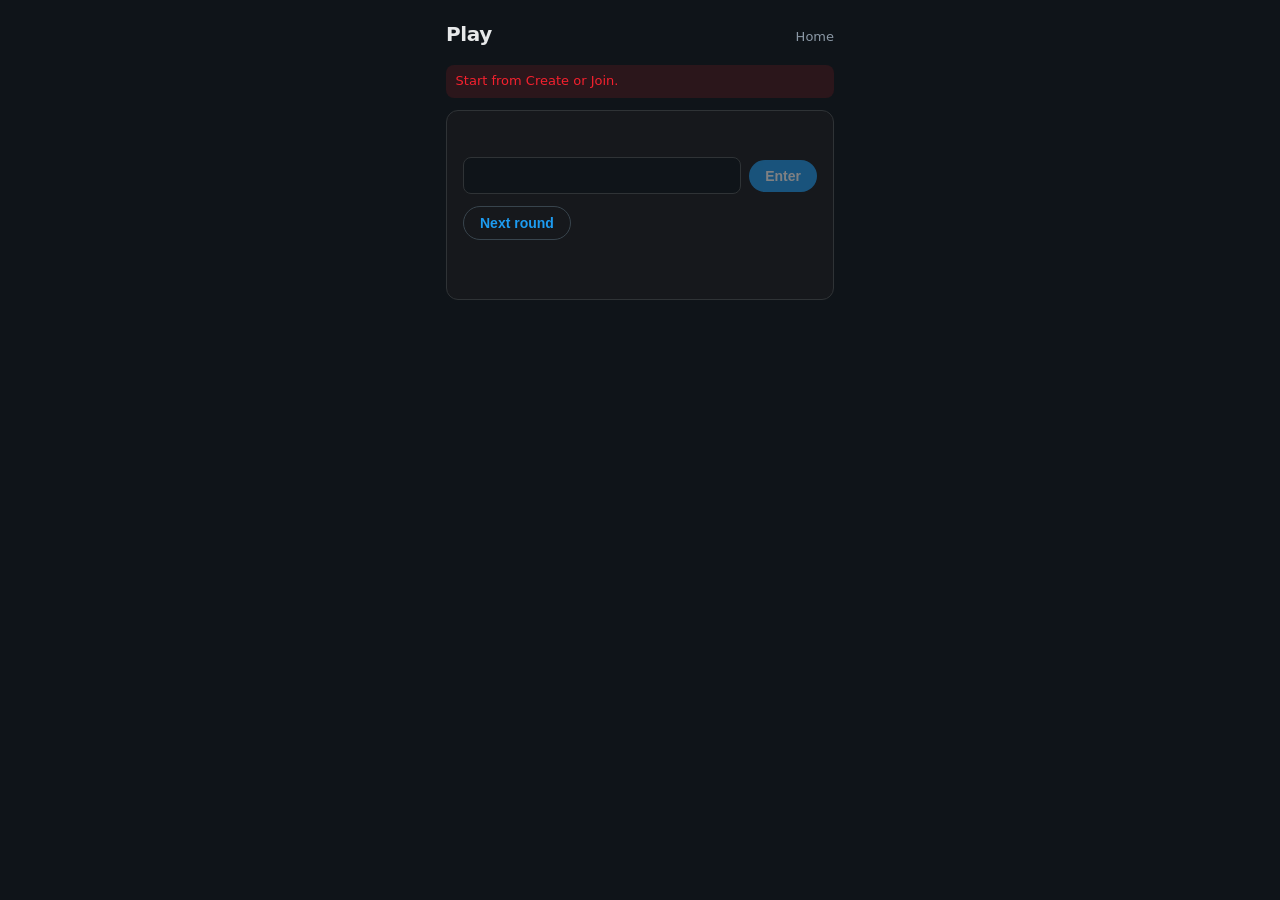
==== frontend/game.html @ 972ef59d "Initialcommit: Multiplayer wordle" ====
<!doctype html>
<html lang="en">
  <head>
    <meta charset="UTF-8" />
    <meta name="viewport" content="width=device-width, initial-scale=1.0" />
    <title>Play</title>
    <link rel="stylesheet" href="./style.css" />
  </head>
  <body>
    <main class="container">
      <header class="app-header">
        <h1 class="app-title" id="pageTitle">Play</h1>
        <a class="link-quiet" href="./index.html">Home</a>
      </header>
      <p id="metaLine" class="meta-line"></p>
      <p id="statusMessage" class="flash" role="alert" hidden></p>

      <section class="card card--game">
        <div id="wordlePanel">
          <div id="winnerBanner" class="banner"></div>
          <div class="guess-entry">
            <input id="guessInput" type="text" maxlength="5" autocomplete="off" spellcheck="false" />
            <button type="button" id="guessBtn">Enter</button>
          </div>
        </div>

        <div id="hangmanPanel" class="hidden">
          <div id="hangmanFigure" class="hangman-figure" aria-hidden="true">
            <svg id="hangmanSvg" class="hangman-svg" viewBox="0 0 240 280" xmlns="http://www.w3.org/2000/svg">
              <g class="hangman-gallows" stroke="#5c6e7a" stroke-width="4" fill="none" stroke-linecap="round">
                <line x1="30" y1="258" x2="210" y2="258" />
                <line x1="55" y1="258" x2="55" y2="38" />
                <line x1="55" y1="38" x2="155" y2="38" />
                <line x1="155" y1="38" x2="155" y2="68" />
              </g>
              <g class="hangman-person" stroke="#e7e9ea" stroke-width="3.5" fill="none" stroke-linecap="round" stroke-linejoin="round">
                <circle class="hangman-limb" data-limb="1" cx="155" cy="92" r="22" />
                <line class="hangman-limb" data-limb="2" x1="155" y1="114" x2="155" y2="178" />
                <line class="hangman-limb" data-limb="3" x1="155" y1="132" x2="105" y2="162" />
                <line class="hangman-limb" data-limb="4" x1="155" y1="132" x2="205" y2="162" />
                <line class="hangman-limb" data-limb="5" x1="155" y1="178" x2="115" y2="238" />
                <line class="hangman-limb" data-limb="6" x1="155" y1="178" x2="195" y2="238" />
              </g>
            </svg>
          </div>
          <div id="hangmanMask" class="hangman-mask"></div>
          <p id="hangmanStrikes" class="meta-line"></p>
          <p id="hangmanLetters" class="subtle"></p>
          <div class="guess-entry">
            <input id="hangmanLetter" type="text" maxlength="1" autocomplete="off" spellcheck="false" />
            <button type="button" id="hangmanBtn">Letter</button>
          </div>
          <div id="hangmanBanner" class="banner"></div>
        </div>

        <div class="host-actions">
          <button type="button" id="nextGameBtn" class="btn-secondary">Next round</button>
          <button type="button" id="startNextRoundBtn" class="hidden btn-secondary">Start next</button>
        </div>
        <div id="answerReveal" class="answer-reveal"></div>
        <div id="guesses" class="guess-history"></div>
      </section>
    </main>
    <script src="./common.js"></script>
    <script src="./game.js"></script>
  </body>
</html>
---- frontend/style.css ----
* {
  box-sizing: border-box;
}

body {
  font-family: system-ui, -apple-system, "Segoe UI", Roboto, sans-serif;
  margin: 0;
  min-height: 100vh;
  background: #0f1419;
  color: #e7e9ea;
  font-size: 15px;
  line-height: 1.45;
}

.container {
  max-width: 420px;
  margin: 0 auto;
  padding: 1.25rem 1rem 2rem;
}

.app-header {
  display: flex;
  align-items: baseline;
  justify-content: space-between;
  gap: 0.75rem;
  margin-bottom: 1rem;
}

.app-title {
  font-size: 1.25rem;
  font-weight: 600;
  margin: 0;
  letter-spacing: -0.02em;
}

.link-quiet {
  font-size: 0.8125rem;
  color: #8b98a5;
  text-decoration: none;
}

.link-quiet:hover {
  color: #1d9bf0;
}

.card {
  background: #16181c;
  border: 1px solid #2f3336;
  border-radius: 12px;
  padding: 1rem 1rem 1.1rem;
  margin-bottom: 0.75rem;
}

.card h2,
.card h3 {
  font-size: 0.75rem;
  font-weight: 600;
  text-transform: uppercase;
  letter-spacing: 0.06em;
  color: #71767b;
  margin: 0 0 0.65rem;
}

label {
  display: block;
  margin-bottom: 0.75rem;
  font-size: 0.8125rem;
  color: #71767b;
}

input[type="text"],
input[type="number"] {
  width: 100%;
  margin-top: 0.35rem;
  padding: 0.55rem 0.65rem;
  border-radius: 8px;
  border: 1px solid #2f3336;
  background: #0f1419;
  color: #e7e9ea;
  font-size: 1rem;
}

input:focus {
  outline: none;
  border-color: #1d9bf0;
}

button {
  border: 0;
  border-radius: 9999px;
  padding: 0.5rem 1rem;
  font-size: 0.875rem;
  font-weight: 600;
  cursor: pointer;
  background: #1d9bf0;
  color: #fff;
}

button:hover:not(:disabled) {
  filter: brightness(1.08);
}

button:disabled {
  opacity: 0.45;
  cursor: not-allowed;
}

.btn-secondary {
  background: transparent;
  color: #1d9bf0;
  border: 1px solid #38444d;
}

.btn-secondary:hover:not(:disabled) {
  background: rgba(29, 155, 240, 0.1);
}

.buttonRow {
  display: flex;
  flex-wrap: wrap;
  gap: 0.5rem;
  margin-top: 0.5rem;
}

.timeBtn {
  border-radius: 8px;
  padding: 0.35rem 0.65rem;
  font-size: 0.8125rem;
  background: #2f3336;
  color: #e7e9ea;
}

.timeBtn.active {
  background: #00ba7c;
  color: #0f1419;
}

.help-fold {
  margin-bottom: 1rem;
  font-size: 0.8125rem;
  color: #71767b;
}

.help-fold summary {
  cursor: pointer;
  color: #8b98a5;
}

.hint,
.subtle {
  font-size: 0.8125rem;
  color: #71767b;
  margin: 0 0 0.75rem;
}

.hint a,
.subtle a {
  color: #1d9bf0;
  text-decoration: none;
}

.hint code {
  font-size: 0.75em;
  background: #16181c;
  padding: 0.1rem 0.35rem;
  border-radius: 4px;
}

.hidden {
  display: none !important;
}

/* Status / errors */
.flash {
  font-size: 0.8125rem;
  margin: 0 0 0.75rem;
  padding: 0.45rem 0.6rem;
  border-radius: 8px;
  background: transparent;
}

.flash[hidden] {
  display: none !important;
}

.flash[data-tone="error"] {
  background: rgba(244, 33, 46, 0.12);
  color: #f4212e;
}

.flash[data-tone="info"] {
  background: rgba(29, 155, 240, 0.12);
  color: #1d9bf0;
}

.meta-line {
  font-size: 0.8125rem;
  color: #71767b;
  margin: 0 0 0.75rem;
}

.banner {
  font-size: 0.875rem;
  font-weight: 600;
  color: #00ba7c;
  margin-bottom: 0.75rem;
  min-height: 1.25em;
}

.guess-entry {
  display: flex;
  gap: 0.5rem;
  align-items: center;
  margin-bottom: 0.75rem;
}

.guess-entry input {
  flex: 1;
  margin-top: 0;
  text-transform: uppercase;
  letter-spacing: 0.12em;
  font-weight: 600;
}

.host-actions {
  display: flex;
  flex-wrap: wrap;
  gap: 0.5rem;
  margin-bottom: 0.75rem;
}

.answer-reveal {
  font-size: 0.875rem;
  font-weight: 600;
  margin-bottom: 0.75rem;
  min-height: 1.25em;
}

.guess-history {
  margin-top: 0.5rem;
}

.guessRow {
  display: flex;
  gap: 6px;
  margin: 6px 0;
  align-items: center;
}

.guessRow .player-label {
  flex: 0 0 4.5rem;
  font-size: 0.75rem;
  color: #71767b;
  overflow: hidden;
  text-overflow: ellipsis;
  white-space: nowrap;
}

.tile {
  width: 36px;
  height: 36px;
  border-radius: 6px;
  display: flex;
  align-items: center;
  justify-content: center;
  font-weight: 700;
  font-size: 0.9rem;
  text-transform: uppercase;
}

.correct {
  background: #00ba7c;
  color: #0f1419;
}

.present {
  background: #f7c948;
  color: #0f1419;
}

.absent {
  background: #38444d;
  color: #e7e9ea;
}

#playerList {
  margin: 0;
  padding-left: 1.1rem;
  font-size: 0.875rem;
}

.invite-field {
  font-size: 0.8125rem;
  width: 100%;
  margin: 0.35rem 0 0.5rem;
}

.room-code {
  font-size: 0.875rem;
  color: #e7e9ea;
  margin: 0 0 0.75rem;
}

.mode-row {
  display: flex;
  gap: 1rem;
  margin-bottom: 0.5rem;
}

.mode-option {
  display: flex;
  align-items: center;
  gap: 0.4rem;
  cursor: pointer;
  font-size: 0.875rem;
  color: #e7e9ea;
}

.mode-option input {
  accent-color: #1d9bf0;
}

.mode-desc {
  margin-top: 0;
  margin-bottom: 0.75rem;
}

.leaderboard-grid {
  display: grid;
  gap: 1rem;
}

@media (min-width: 520px) {
  .leaderboard-grid {
    grid-template-columns: 1fr 1fr;
  }
}

.lb-title {
  font-size: 0.75rem;
  font-weight: 600;
  text-transform: uppercase;
  letter-spacing: 0.06em;
  color: #71767b;
  margin: 0 0 0.35rem;
}

.lb-table {
  width: 100%;
  border-collapse: collapse;
  font-size: 0.8125rem;
}

.lb-table th,
.lb-table td {
  text-align: left;
  padding: 0.35rem 0.25rem;
  border-bottom: 1px solid #2f3336;
}

.lb-table th {
  color: #71767b;
  font-weight: 500;
}

.lb-rank {
  color: #71767b;
  width: 1.5rem;
}

.lb-num {
  text-align: right;
  white-space: nowrap;
}

.lb-empty {
  color: #71767b;
  font-style: italic;
}

.hangman-figure {
  display: flex;
  justify-content: center;
  margin: 0.25rem 0 0.5rem;
  transition: filter 0.4s ease;
}

.hangman-svg {
  width: min(220px, 100%);
  height: auto;
  max-height: 200px;
  overflow: visible;
}

.hangman-limb {
  opacity: 0;
  transform-origin: center;
  transition:
    opacity 0.35s ease,
    transform 0.35s ease,
    stroke 0.35s ease;
}

.hangman-limb.is-drawn {
  opacity: 1;
  animation: hangman-limb-in 0.45s ease-out both;
}

@keyframes hangman-limb-in {
  from {
    opacity: 0;
    transform: scale(0.92);
  }
  to {
    opacity: 1;
    transform: scale(1);
  }
}

.hangman-figure--peril .hangman-person {
  filter: drop-shadow(0 0 6px rgba(244, 33, 46, 0.45));
}

.hangman-figure--lost .hangman-person {
  stroke: #f4212e;
}

.hangman-figure--lost {
  animation: hangman-fall 0.6s ease-out both;
}

@keyframes hangman-fall {
  0%,
  100% {
    transform: translateX(0);
  }
  20% {
    transform: translateX(-6px);
  }
  40% {
    transform: translateX(6px);
  }
  60% {
    transform: translateX(-4px);
  }
  80% {
    transform: translateX(4px);
  }
}

.hangman-figure--saved .hangman-person {
  stroke: #00ba7c;
}

.hangman-mask {
  font-size: 1.35rem;
  font-weight: 600;
  letter-spacing: 0.08em;
  margin: 0.5rem 0 0.75rem;
  font-family: ui-monospace, monospace;
}
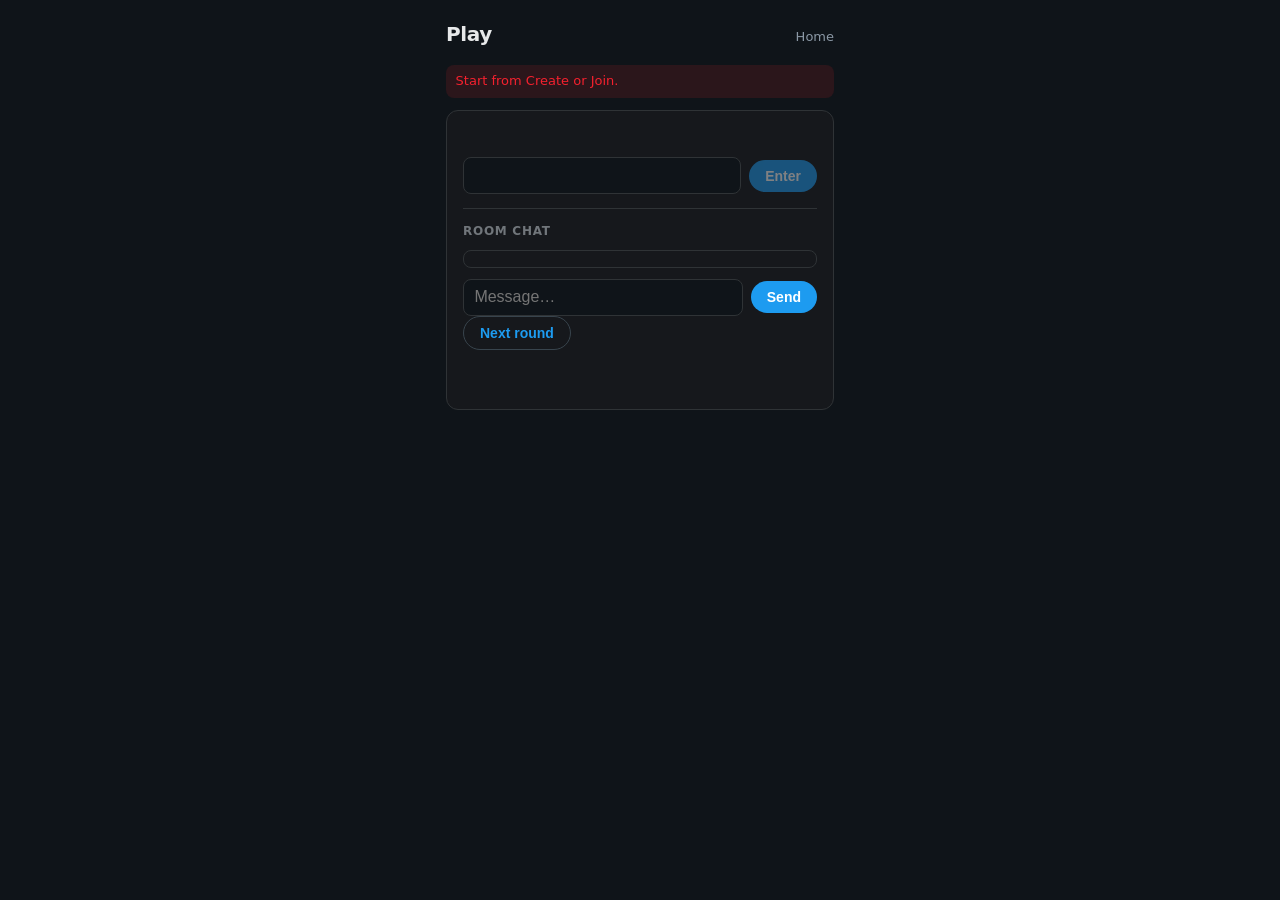
==== commit 03eac413: "adding live chat, fixing input issues" ====
--- a/frontend/game.html
+++ b/frontend/game.html
@@ -2,7 +2,10 @@
 <html lang="en">
   <head>
     <meta charset="UTF-8" />
-    <meta name="viewport" content="width=device-width, initial-scale=1.0" />
+    <meta
+      name="viewport"
+      content="width=device-width, initial-scale=1.0, viewport-fit=cover, interactive-widget=resizes-content"
+    />
     <title>Play</title>
     <link rel="stylesheet" href="./style.css" />
   </head>
@@ -18,8 +21,9 @@
       <section class="card card--game">
         <div id="wordlePanel">
           <div id="winnerBanner" class="banner"></div>
-          <div class="guess-entry">
-            <input id="guessInput" type="text" maxlength="5" autocomplete="off" spellcheck="false" />
+          <div id="guesses" class="guess-history"></div>
+          <div class="guess-entry" id="wordleGuessEntry">
+            <input id="guessInput" type="text" maxlength="5" autocomplete="off" spellcheck="false" enterkeyhint="done" />
             <button type="button" id="guessBtn">Enter</button>
           </div>
         </div>
@@ -46,11 +50,27 @@
           <div id="hangmanMask" class="hangman-mask"></div>
           <p id="hangmanStrikes" class="meta-line"></p>
           <p id="hangmanLetters" class="subtle"></p>
-          <div class="guess-entry">
-            <input id="hangmanLetter" type="text" maxlength="1" autocomplete="off" spellcheck="false" />
+          <div class="guess-entry" id="hangmanGuessEntry">
+            <input id="hangmanLetter" type="text" maxlength="1" autocomplete="off" spellcheck="false" enterkeyhint="done" />
             <button type="button" id="hangmanBtn">Letter</button>
           </div>
           <div id="hangmanBanner" class="banner"></div>
+        </div>
+
+        <div id="gameChatSection" class="game-chat-block">
+          <h3 class="game-chat-heading">Room chat</h3>
+          <div id="gameChatLog" class="lobby-chat-log game-chat-log" aria-live="polite" aria-relevant="additions"></div>
+          <div class="lobby-chat-compose">
+            <input
+              id="gameChatInput"
+              type="text"
+              maxlength="280"
+              autocomplete="off"
+              placeholder="Message…"
+              enterkeyhint="send"
+            />
+            <button type="button" id="gameChatSend">Send</button>
+          </div>
         </div>
 
         <div class="host-actions">
@@ -58,7 +78,6 @@
           <button type="button" id="startNextRoundBtn" class="hidden btn-secondary">Start next</button>
         </div>
         <div id="answerReveal" class="answer-reveal"></div>
-        <div id="guesses" class="guess-history"></div>
       </section>
     </main>
     <script src="./common.js"></script>
--- a/frontend/style.css
+++ b/frontend/style.css
@@ -146,6 +146,27 @@
   color: #8b98a5;
 }
 
+html[data-env="production"] .help-fold {
+  display: none;
+}
+
+.site-credit {
+  display: none;
+  text-align: center;
+  padding: 1.5rem 1rem 2rem;
+  margin: 0;
+}
+
+.site-credit p {
+  margin: 0;
+  font-size: 0.8125rem;
+  color: #71767b;
+}
+
+html[data-env="production"] .site-credit {
+  display: block;
+}
+
 .hint,
 .subtle {
   font-size: 0.8125rem;
@@ -222,6 +243,36 @@
   font-weight: 600;
 }
 
+.guess-entry.your-turn-active {
+  border-radius: 10px;
+  box-shadow:
+    0 0 0 2px rgba(0, 186, 124, 0.55),
+    0 0 18px rgba(0, 186, 124, 0.22);
+  transition: box-shadow 0.25s ease;
+}
+
+.guess-entry.turn-spotlight {
+  animation: turn-spotlight-pulse 1.35s ease-out;
+}
+
+@keyframes turn-spotlight-pulse {
+  0% {
+    box-shadow:
+      0 0 0 0 rgba(29, 155, 240, 0.6),
+      0 0 0 0 rgba(29, 155, 240, 0);
+  }
+  35% {
+    box-shadow:
+      0 0 0 3px rgba(29, 155, 240, 0.5),
+      0 0 26px rgba(29, 155, 240, 0.35);
+  }
+  100% {
+    box-shadow:
+      0 0 0 2px rgba(0, 186, 124, 0.55),
+      0 0 18px rgba(0, 186, 124, 0.22);
+  }
+}
+
 .host-actions {
   display: flex;
   flex-wrap: wrap;
@@ -238,6 +289,18 @@
 
 .guess-history {
   margin-top: 0.5rem;
+}
+
+/* Wordle: history sits above the input; on phones keep it in a scroll band so tiles stay visible when typing. */
+@media (max-width: 540px) {
+  #wordlePanel .guess-history {
+    max-height: min(240px, 40vh);
+    overflow-y: auto;
+    -webkit-overflow-scrolling: touch;
+    overscroll-behavior: contain;
+    margin-bottom: 0.35rem;
+    padding-bottom: 0.15rem;
+  }
 }
 
 .guessRow {
@@ -459,3 +522,65 @@
   margin: 0.5rem 0 0.75rem;
   font-family: ui-monospace, monospace;
 }
+
+.lobby-chat-log {
+  max-height: 220px;
+  overflow-y: auto;
+  border: 1px solid #2f3336;
+  border-radius: 8px;
+  padding: 0.5rem 0.65rem;
+  margin-bottom: 0.65rem;
+  font-size: 0.8125rem;
+  background: #16181c;
+}
+
+.lobby-chat-log .lobby-chat-empty {
+  margin: 0;
+  color: #71767b;
+}
+
+.lobby-chat-line {
+  margin: 0.35rem 0;
+  line-height: 1.35;
+  word-break: break-word;
+}
+
+.lobby-chat-line .lobby-chat-name {
+  color: #1d9bf0;
+  font-weight: 600;
+  margin-right: 0.35rem;
+}
+
+.lobby-chat-line .lobby-chat-text {
+  color: #e7e9ea;
+}
+
+.lobby-chat-compose {
+  display: flex;
+  gap: 0.5rem;
+  align-items: center;
+}
+
+.lobby-chat-compose input {
+  flex: 1;
+  margin-top: 0;
+}
+
+.game-chat-block {
+  margin-top: 0.85rem;
+  padding-top: 0.85rem;
+  border-top: 1px solid #2f3336;
+}
+
+.game-chat-heading {
+  font-size: 0.75rem;
+  font-weight: 600;
+  text-transform: uppercase;
+  letter-spacing: 0.06em;
+  color: #71767b;
+  margin: 0 0 0.5rem;
+}
+
+.game-chat-log {
+  max-height: min(200px, 30vh);
+}
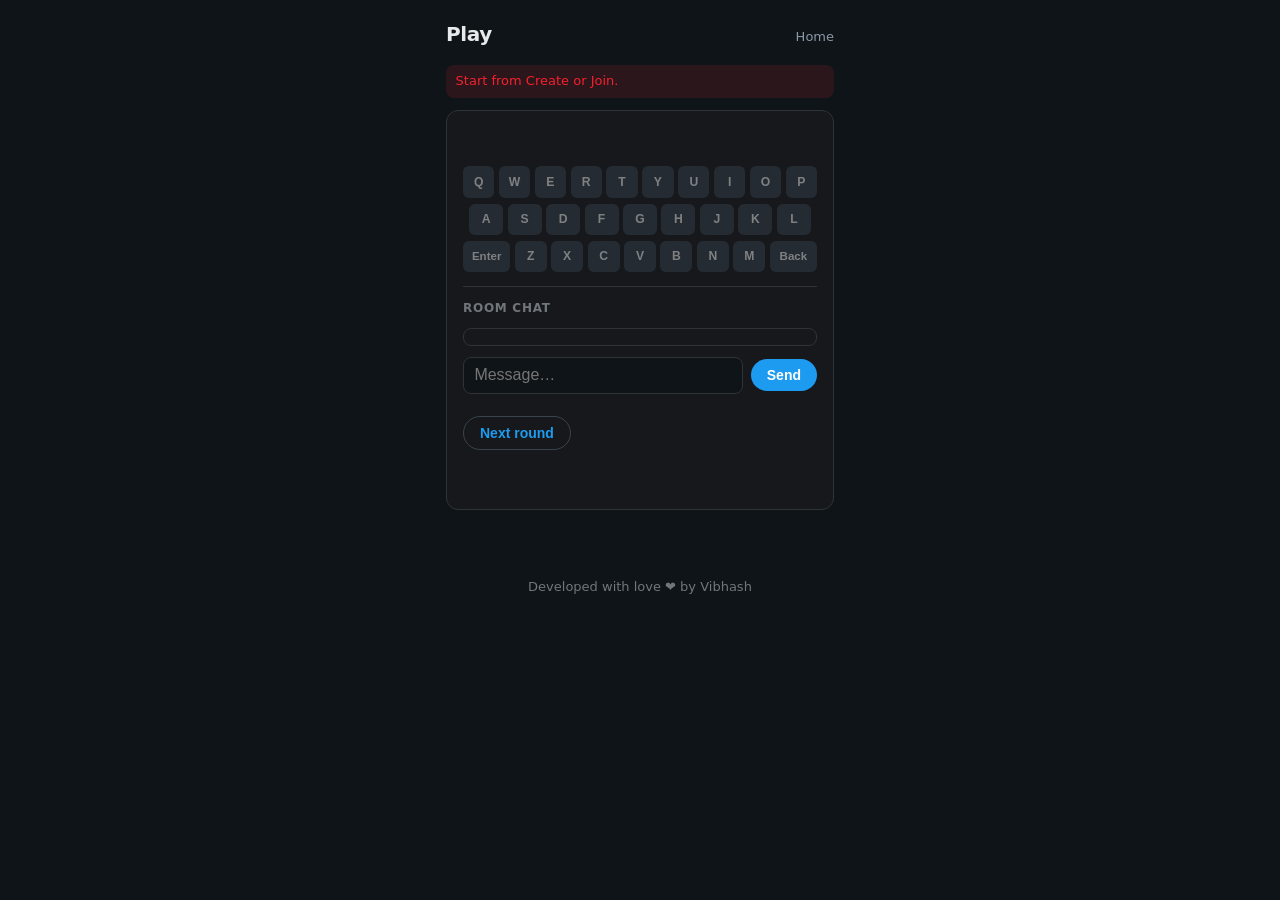
==== commit 00a5d63a: "Fixing keyboard" ====
--- a/frontend/game.html
+++ b/frontend/game.html
@@ -22,9 +22,44 @@
         <div id="wordlePanel">
           <div id="winnerBanner" class="banner"></div>
           <div id="guesses" class="guess-history"></div>
-          <div class="guess-entry" id="wordleGuessEntry">
-            <input id="guessInput" type="text" maxlength="5" autocomplete="off" spellcheck="false" enterkeyhint="done" />
-            <button type="button" id="guessBtn">Enter</button>
+          <div class="wordle-composer" id="wordleComposer" aria-label="Wordle keyboard">
+            <div id="wordleDraft" class="wordle-draft" aria-live="polite"></div>
+            <div id="wordleKeyboard" class="wordle-keyboard">
+              <div class="wordle-keyboard-row">
+                <button type="button" class="wordle-key" data-key="q">Q</button>
+                <button type="button" class="wordle-key" data-key="w">W</button>
+                <button type="button" class="wordle-key" data-key="e">E</button>
+                <button type="button" class="wordle-key" data-key="r">R</button>
+                <button type="button" class="wordle-key" data-key="t">T</button>
+                <button type="button" class="wordle-key" data-key="y">Y</button>
+                <button type="button" class="wordle-key" data-key="u">U</button>
+                <button type="button" class="wordle-key" data-key="i">I</button>
+                <button type="button" class="wordle-key" data-key="o">O</button>
+                <button type="button" class="wordle-key" data-key="p">P</button>
+              </div>
+              <div class="wordle-keyboard-row">
+                <button type="button" class="wordle-key" data-key="a">A</button>
+                <button type="button" class="wordle-key" data-key="s">S</button>
+                <button type="button" class="wordle-key" data-key="d">D</button>
+                <button type="button" class="wordle-key" data-key="f">F</button>
+                <button type="button" class="wordle-key" data-key="g">G</button>
+                <button type="button" class="wordle-key" data-key="h">H</button>
+                <button type="button" class="wordle-key" data-key="j">J</button>
+                <button type="button" class="wordle-key" data-key="k">K</button>
+                <button type="button" class="wordle-key" data-key="l">L</button>
+              </div>
+              <div class="wordle-keyboard-row">
+                <button type="button" class="wordle-key wordle-key--action" data-key="enter">Enter</button>
+                <button type="button" class="wordle-key" data-key="z">Z</button>
+                <button type="button" class="wordle-key" data-key="x">X</button>
+                <button type="button" class="wordle-key" data-key="c">C</button>
+                <button type="button" class="wordle-key" data-key="v">V</button>
+                <button type="button" class="wordle-key" data-key="b">B</button>
+                <button type="button" class="wordle-key" data-key="n">N</button>
+                <button type="button" class="wordle-key" data-key="m">M</button>
+                <button type="button" class="wordle-key wordle-key--action" data-key="backspace">Back</button>
+              </div>
+            </div>
           </div>
         </div>
 
@@ -80,6 +115,9 @@
         <div id="answerReveal" class="answer-reveal"></div>
       </section>
     </main>
+    <footer class="site-credit" role="contentinfo">
+      <p>Developed with love &#10084;&#65039; by Vibhash</p>
+    </footer>
     <script src="./common.js"></script>
     <script src="./game.js"></script>
   </body>
--- a/frontend/style.css
+++ b/frontend/style.css
@@ -151,7 +151,7 @@
 }
 
 .site-credit {
-  display: none;
+  display: block;
   text-align: center;
   padding: 1.5rem 1rem 2rem;
   margin: 0;
@@ -161,10 +161,6 @@
   margin: 0;
   font-size: 0.8125rem;
   color: #71767b;
-}
-
-html[data-env="production"] .site-credit {
-  display: block;
 }
 
 .hint,
@@ -241,6 +237,81 @@
   text-transform: uppercase;
   letter-spacing: 0.12em;
   font-weight: 600;
+}
+
+.wordle-composer {
+  margin-bottom: 0.75rem;
+}
+
+.wordle-draft {
+  display: grid;
+  grid-template-columns: repeat(5, 1fr);
+  gap: 0.4rem;
+  margin-bottom: 0.6rem;
+}
+
+.wordle-draft-cell {
+  height: 42px;
+  border: 2px solid #38444d;
+  border-radius: 8px;
+  display: flex;
+  align-items: center;
+  justify-content: center;
+  font-size: 1.05rem;
+  font-weight: 700;
+  text-transform: uppercase;
+  color: #e7e9ea;
+}
+
+.wordle-draft-cell.filled {
+  border-color: #8b98a5;
+}
+
+.wordle-keyboard {
+  display: grid;
+  gap: 0.35rem;
+}
+
+.wordle-keyboard-row {
+  display: flex;
+  justify-content: center;
+  gap: 0.28rem;
+}
+
+.wordle-key {
+  flex: 1 1 0;
+  max-width: 34px;
+  min-width: 30px;
+  border-radius: 6px;
+  padding: 0.55rem 0.2rem;
+  font-size: 0.76rem;
+  background: #38444d;
+  color: #fff;
+}
+
+.wordle-key--action {
+  max-width: none;
+  flex: 1.6 1 0;
+  font-size: 0.72rem;
+}
+
+.wordle-key--absent {
+  background: #2f3336;
+  color: #cfd9de;
+}
+
+.wordle-key--present {
+  background: #f7c948;
+  color: #0f1419;
+}
+
+.wordle-key--correct {
+  background: #00ba7c;
+  color: #0f1419;
+}
+
+.wordle-keyboard--disabled .wordle-key {
+  opacity: 0.5;
 }
 
 .guess-entry.your-turn-active {
@@ -251,7 +322,19 @@
   transition: box-shadow 0.25s ease;
 }
 
+.wordle-composer.your-turn-active {
+  border-radius: 10px;
+  box-shadow:
+    0 0 0 2px rgba(0, 186, 124, 0.55),
+    0 0 18px rgba(0, 186, 124, 0.22);
+  transition: box-shadow 0.25s ease;
+}
+
 .guess-entry.turn-spotlight {
+  animation: turn-spotlight-pulse 1.35s ease-out;
+}
+
+.wordle-composer.turn-spotlight {
   animation: turn-spotlight-pulse 1.35s ease-out;
 }
 
@@ -278,6 +361,10 @@
   flex-wrap: wrap;
   gap: 0.5rem;
   margin-bottom: 0.75rem;
+}
+
+.card--game .host-actions {
+  margin-top: 1.35rem;
 }
 
 .answer-reveal {
@@ -301,6 +388,11 @@
     margin-bottom: 0.35rem;
     padding-bottom: 0.15rem;
   }
+  .wordle-key {
+    min-width: 28px;
+    max-width: 32px;
+    padding: 0.52rem 0.15rem;
+  }
 }
 
 .guessRow {
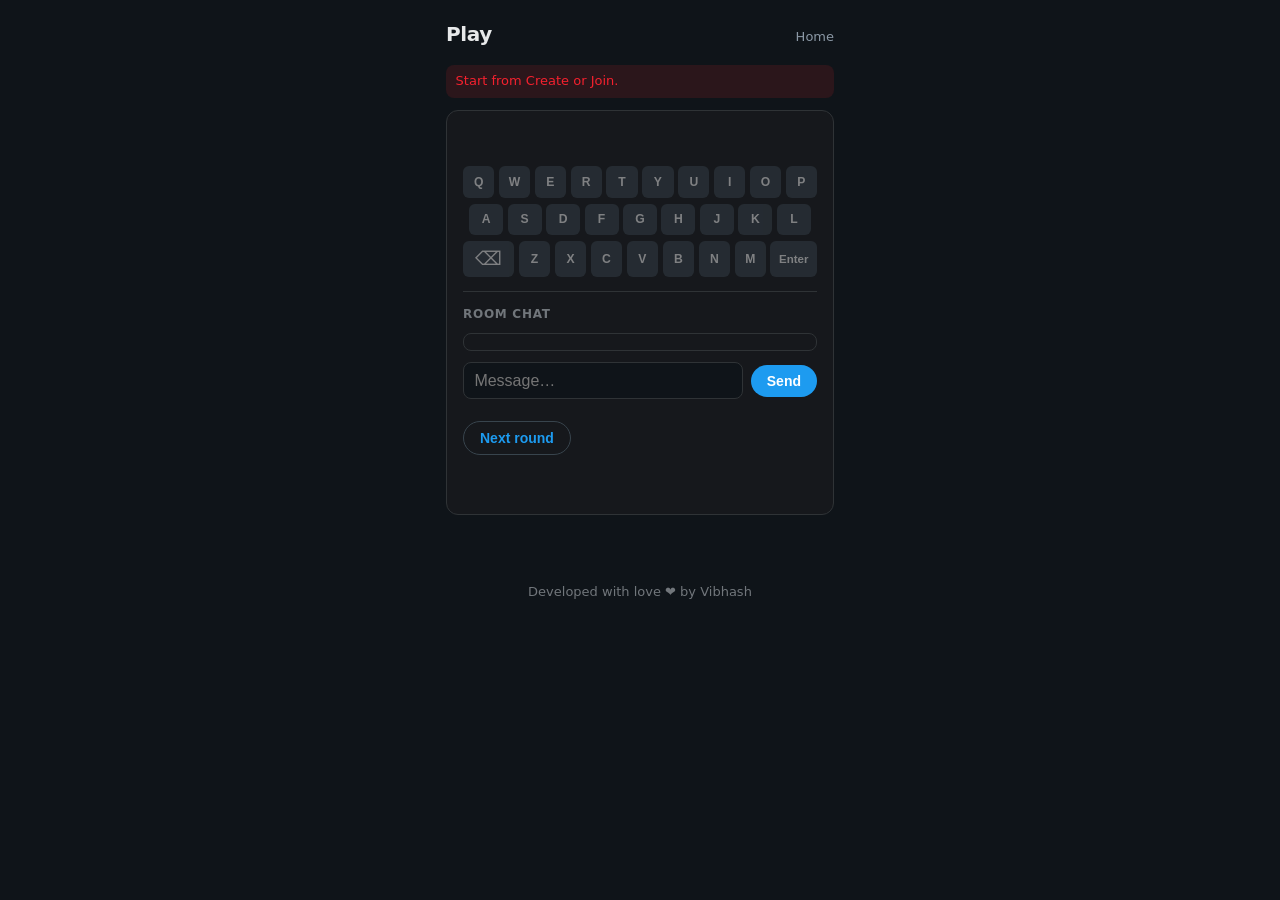
==== commit ecabb558: "keyboard fix" ====
--- a/frontend/game.html
+++ b/frontend/game.html
@@ -49,7 +49,14 @@
                 <button type="button" class="wordle-key" data-key="l">L</button>
               </div>
               <div class="wordle-keyboard-row">
-                <button type="button" class="wordle-key wordle-key--action" data-key="enter">Enter</button>
+                <button
+                  type="button"
+                  class="wordle-key wordle-key--action wordle-key--backspace"
+                  data-key="backspace"
+                  aria-label="Backspace"
+                >
+                  <span class="wordle-key-backspace-glyph" aria-hidden="true">&#x232b;</span>
+                </button>
                 <button type="button" class="wordle-key" data-key="z">Z</button>
                 <button type="button" class="wordle-key" data-key="x">X</button>
                 <button type="button" class="wordle-key" data-key="c">C</button>
@@ -57,7 +64,7 @@
                 <button type="button" class="wordle-key" data-key="b">B</button>
                 <button type="button" class="wordle-key" data-key="n">N</button>
                 <button type="button" class="wordle-key" data-key="m">M</button>
-                <button type="button" class="wordle-key wordle-key--action" data-key="backspace">Back</button>
+                <button type="button" class="wordle-key wordle-key--action" data-key="enter">Enter</button>
               </div>
             </div>
           </div>
--- a/frontend/style.css
+++ b/frontend/style.css
@@ -295,6 +295,20 @@
   font-size: 0.72rem;
 }
 
+.wordle-key--backspace {
+  display: inline-flex;
+  align-items: center;
+  justify-content: center;
+  padding-left: 0.35rem;
+  padding-right: 0.35rem;
+}
+
+.wordle-key-backspace-glyph {
+  font-size: 1.2rem;
+  line-height: 1;
+  font-weight: 500;
+}
+
 .wordle-key--absent {
   background: #2f3336;
   color: #cfd9de;
